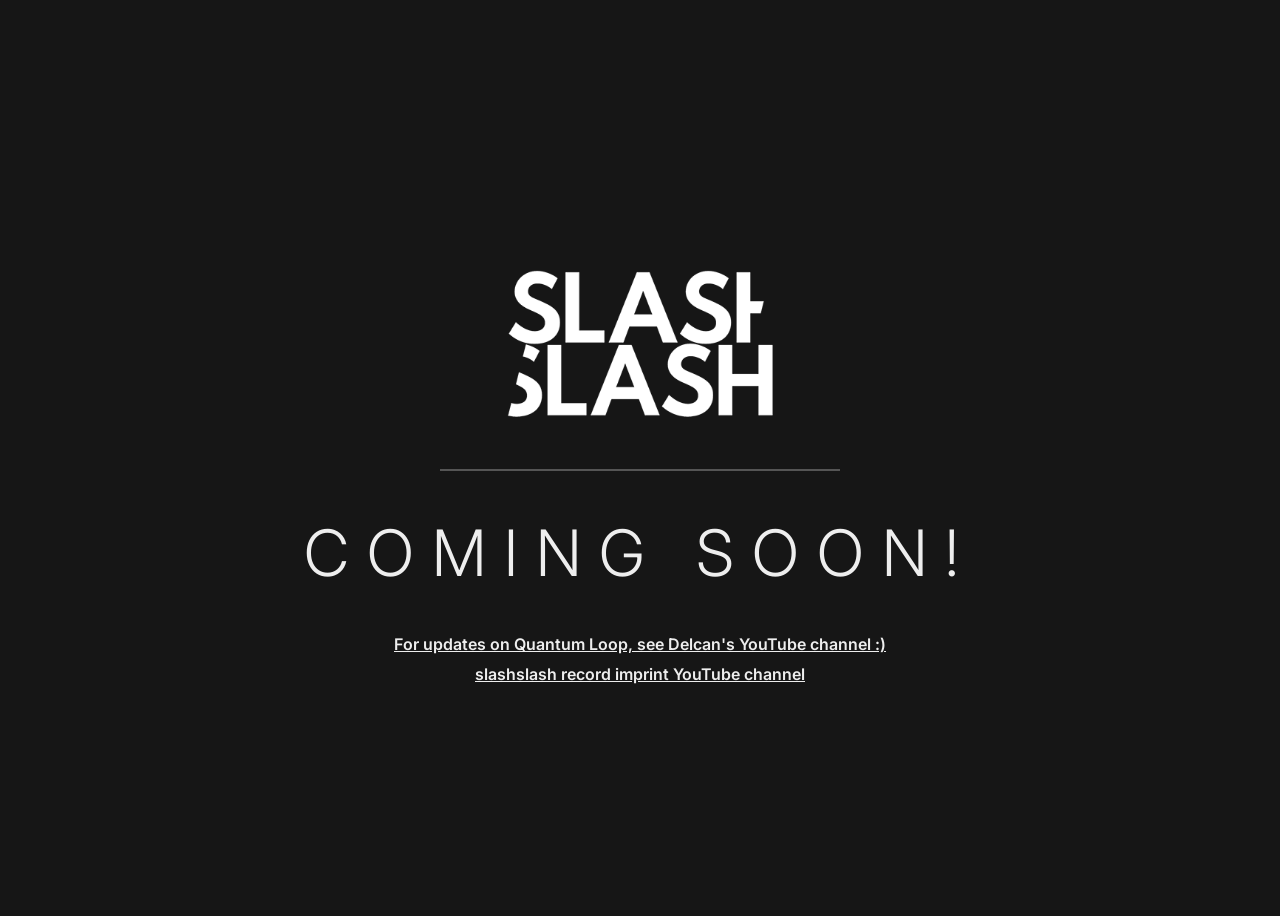
==== index.html @ acfe31b5 "Initial commit" ====
<!DOCTYPE html>
<html lang="en">
    <head>
        <meta charset="UTF-8">
        <meta name="viewport" content="width=device-width, initial-scale=1.0">
        <title>/slashslash/</title>

        <link rel="preconnect" href="https://fonts.googleapis.com">
        <link rel="preconnect" href="https://fonts.gstatic.com" crossorigin>
        <link href="https://fonts.googleapis.com/css2?family=Inter:ital,opsz,wght@0,14..32,600;1,14..32,600&display=swap" rel="stylesheet">
        <link href="https://fonts.googleapis.com/css2?family=Inter:ital,opsz,wght@0,14..32,300;1,14..32,300&display=swap" rel="stylesheet">

        <link rel="stylesheet" href="comingsoon.css">
    </head>
    <body>
        <div class="centre">
            <span>
                <img src="img/logocroppedtranssmaller.png" alt="logo">
                <div class="centre">
                    <div class="line"></div>
                </div>
                <h1>Coming soon!</h1>
                <a href="https://www.youtube.com/channel/UC3P6k_3CjdaLAUKSrXNDaVA">For updates on Quantum Loop, see Delcan's YouTube channel :)</a>
                <a href="https://www.youtube.com/@slashslash.">slashslash record imprint YouTube channel</a>
            </span>
        </div>
    </body>
</html>
---- comingsoon.css ----
body {
    background-color: #161616;
    color: #eee;
    font-family: 'Inter', sans-serif;
    text-align: center;
}

div.centre {
    display: flex;
    justify-content: center;
    align-items: center;
    height: auto;
    flex-wrap: wrap;
}
body > div.centre {
    height: 100vh;
}

div.line {
    display: block;
    background-color: #555;
    width: 300pt;
    height: 2pt;
}

img {
    width: 200pt;
    margin: 36pt;
}

h1 {
    display: block;
    text-transform: uppercase;
    font-weight: 300;
    font-size: 48pt;
    letter-spacing: 18px;
    
    /* width: 100%; */
}

a, a:visited {
    display: block;
    margin: 10px;
    color: #eee;
    transition: color 0.2s;
    font-weight: 600;
    font-size: 12pt;
}

a:hover {
    color: #999;
}
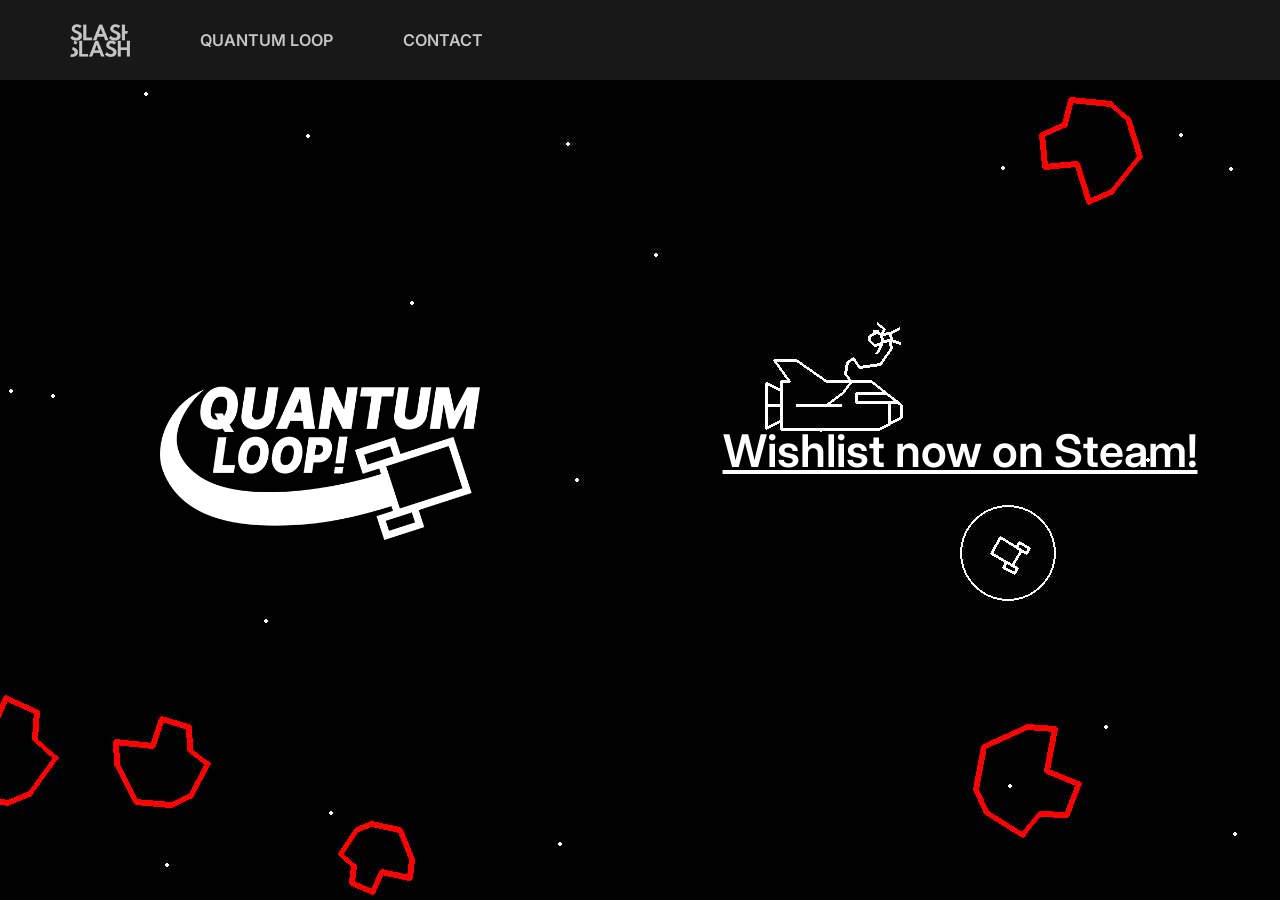
==== commit 71a99828: "website activated" ====
--- a/index.html
+++ b/index.html
@@ -1,28 +1,14 @@
 <!DOCTYPE html>
 <html lang="en">
-    <head>
-        <meta charset="UTF-8">
-        <meta name="viewport" content="width=device-width, initial-scale=1.0">
-        <title>/slashslash/</title>
+<head>
+    <meta http-equiv="refresh" content="0; url=quantum.html" />
+    <title>/redirecting/</title>
+    <script type="text/javascript">
+        window.location.href = "quantum.html"
+    </script>
+</head>
+<body>
+    
+</body>
+</html>
 
-        <link rel="preconnect" href="https://fonts.googleapis.com">
-        <link rel="preconnect" href="https://fonts.gstatic.com" crossorigin>
-        <link href="https://fonts.googleapis.com/css2?family=Inter:ital,opsz,wght@0,14..32,600;1,14..32,600&display=swap" rel="stylesheet">
-        <link href="https://fonts.googleapis.com/css2?family=Inter:ital,opsz,wght@0,14..32,300;1,14..32,300&display=swap" rel="stylesheet">
-
-        <link rel="stylesheet" href="comingsoon.css">
-    </head>
-    <body>
-        <div class="centre">
-            <span>
-                <img src="img/logocroppedtranssmaller.png" alt="logo">
-                <div class="centre">
-                    <div class="line"></div>
-                </div>
-                <h1>Coming soon!</h1>
-                <a href="https://www.youtube.com/channel/UC3P6k_3CjdaLAUKSrXNDaVA">For updates on Quantum Loop, see Delcan's YouTube channel :)</a>
-                <a href="https://www.youtube.com/@slashslash.">slashslash record imprint YouTube channel</a>
-            </span>
-        </div>
-    </body>
-</html>
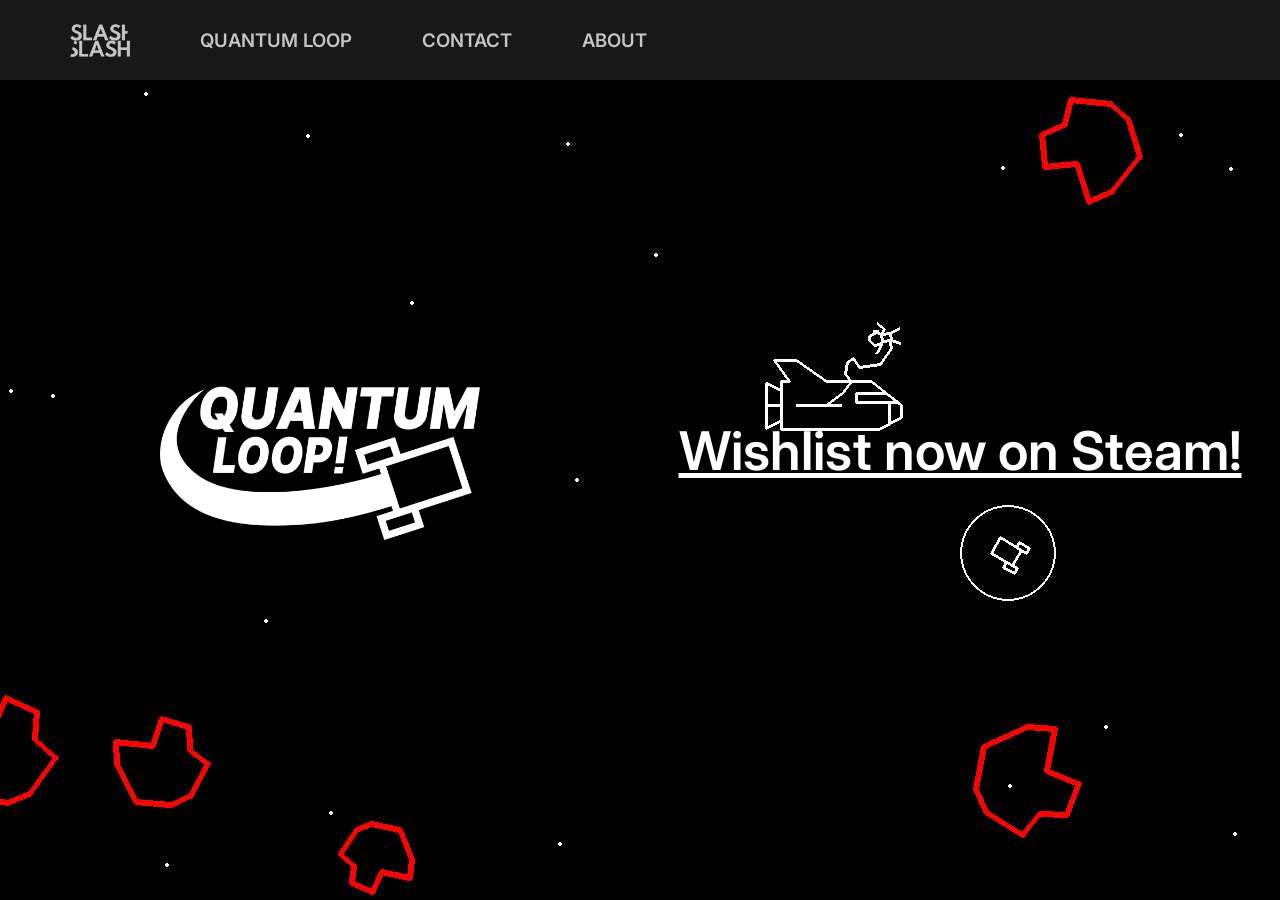
==== commit 92a40930: "About page and other minor chagnes" ====
--- a/index.html
+++ b/index.html
@@ -8,7 +8,7 @@
     </script>
 </head>
 <body>
-    
+    Click <a href="quantum.html">here</a> if you don't redirect automatically.
 </body>
 </html>
 
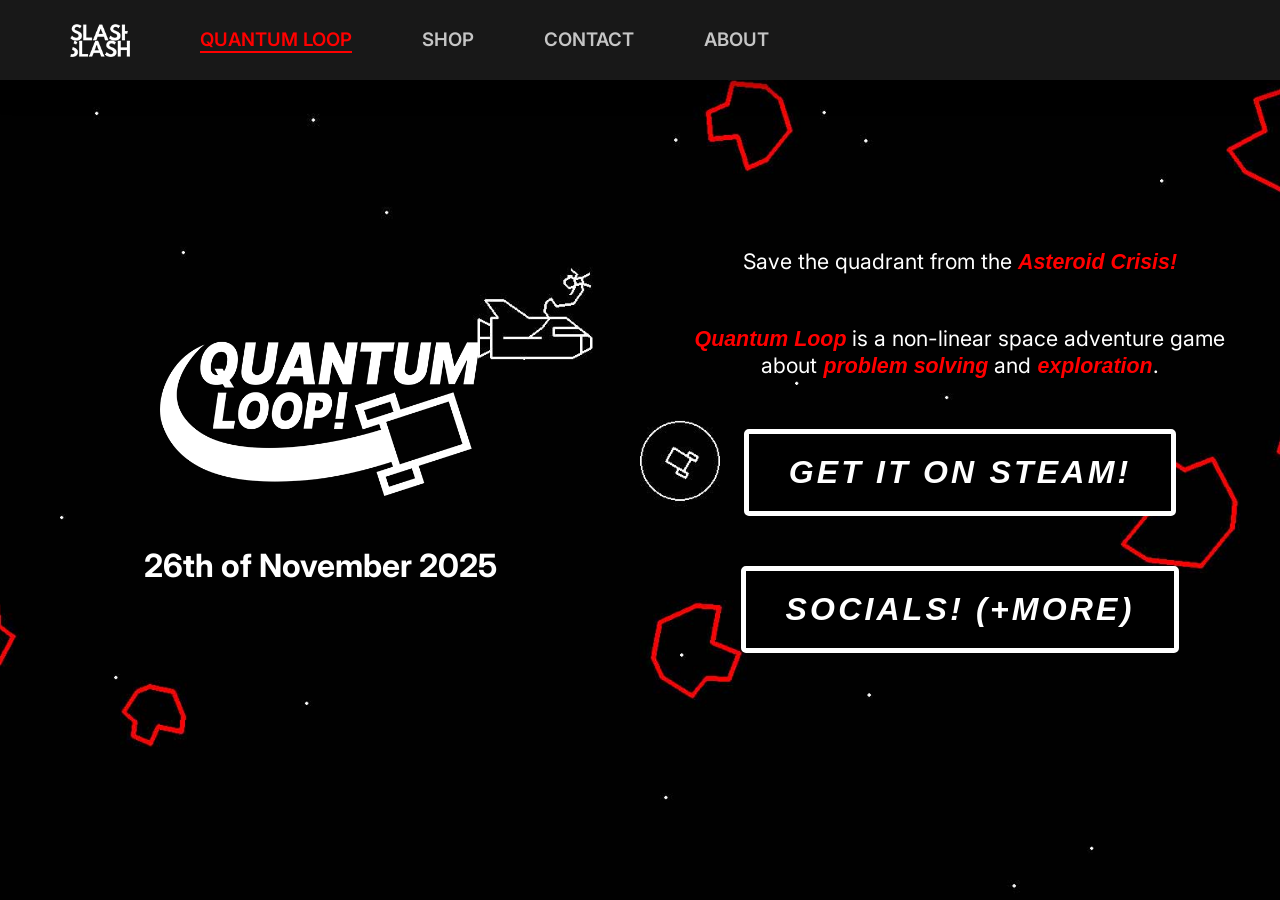
==== commit d3aaed5c: "wankery page animations" ====
--- a/index.html
+++ b/index.html
@@ -6,6 +6,7 @@
     <script type="text/javascript">
         window.location.href = "quantum.html"
     </script>
+    <script src="js/transition.js"></script>
 </head>
 <body>
     Click <a href="quantum.html">here</a> if you don't redirect automatically.
